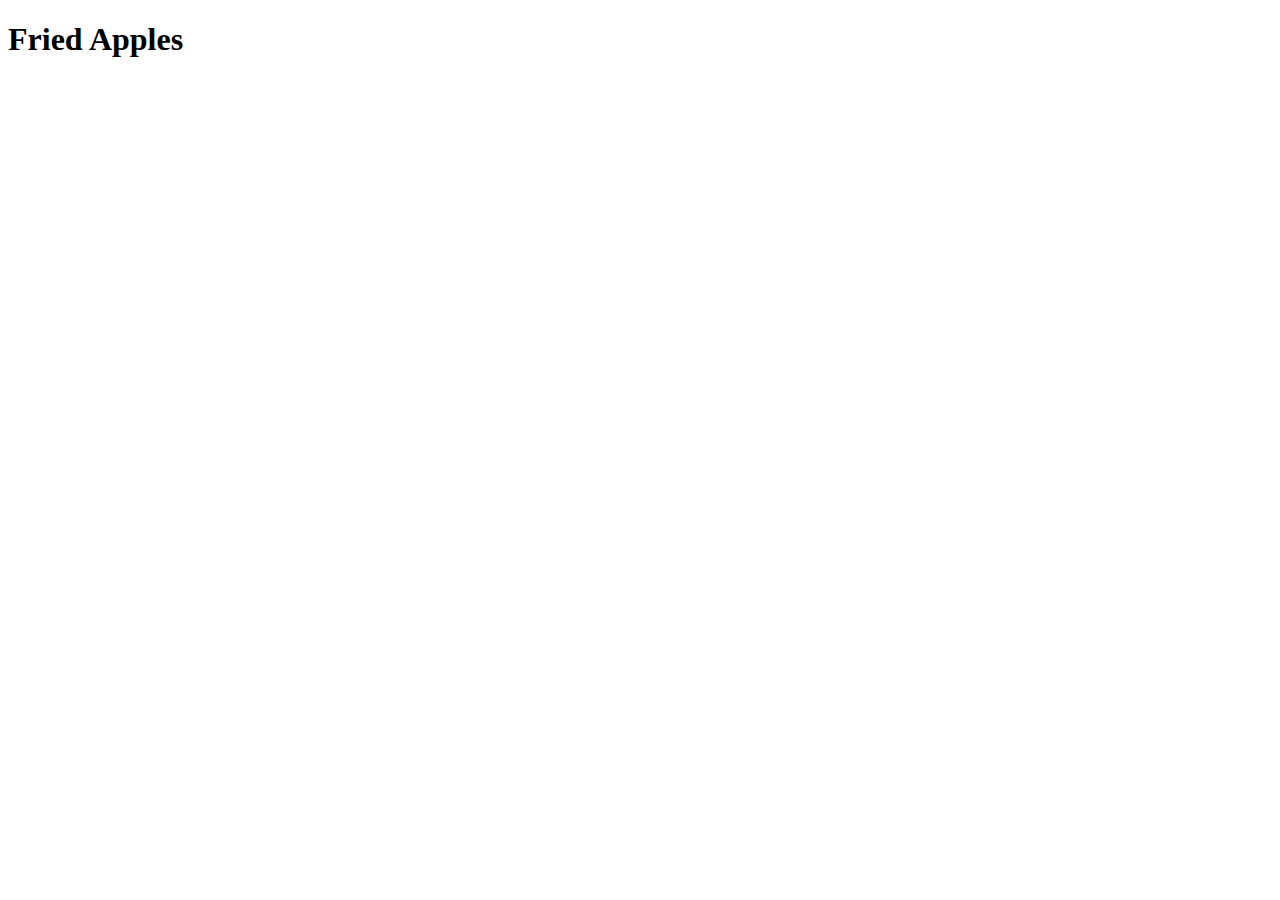
==== recipes/fried-apples.html @ fb2dc36c "feat: add fried apples recipe" ====
<!DOCTYPE html>
<html lang="en">
    <head>
        <meta charset="UTF-8">
        <!-- <meta name="viewport" content="width=device-width, initial-scale=1.0"> -->
        <title>Fried Apples - Recipe</title>
    </head>

    <body>
        <h1>Fried Apples</h1>
    </body>
</html>
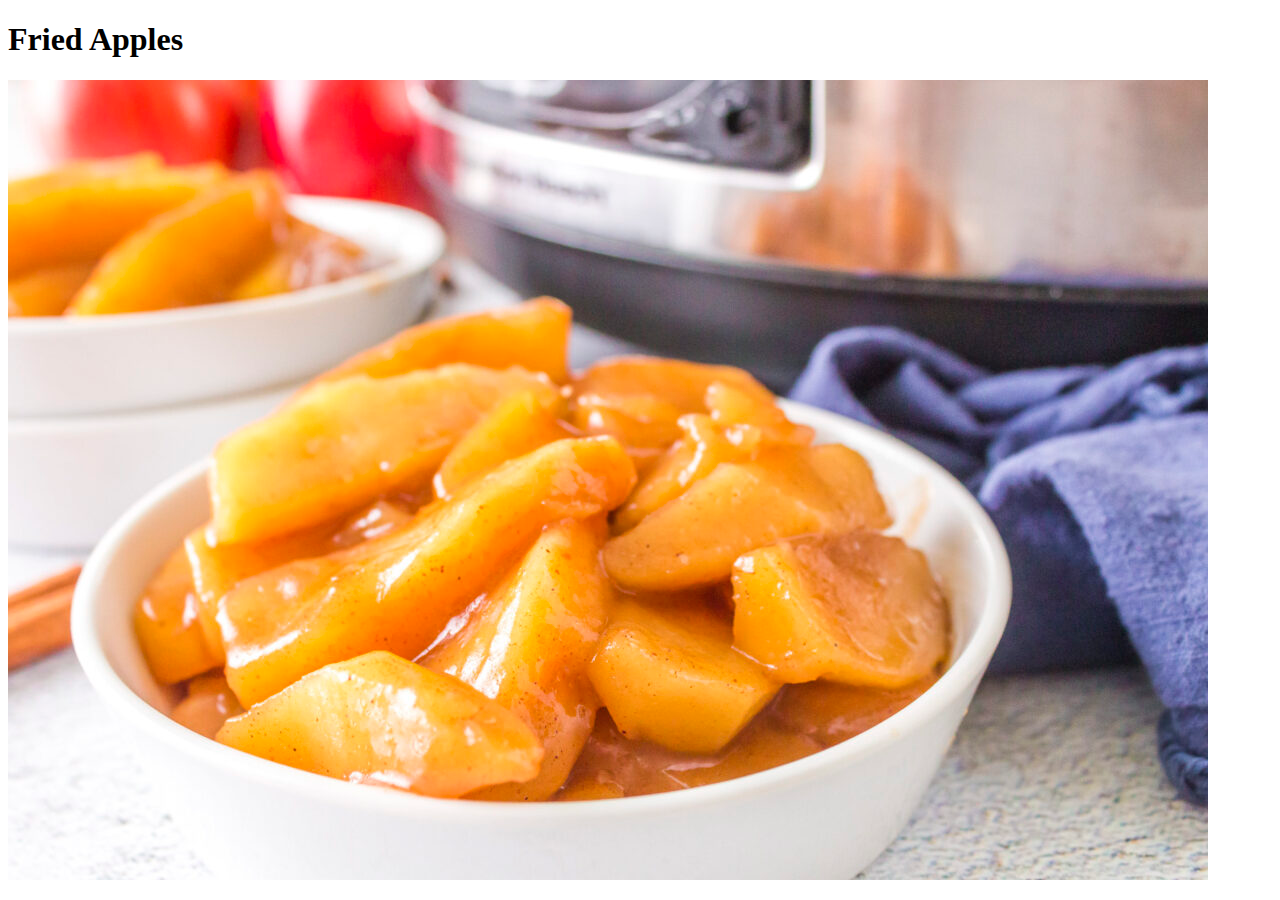
==== commit ed2ede7c: "docs: add image to fried apples recipe" ====
--- a/recipes/fried-apples.html
+++ b/recipes/fried-apples.html
@@ -8,5 +8,6 @@
 
     <body>
         <h1>Fried Apples</h1>
+        <img src="../images/fried-apples.jpg" alt="A bowl of glistening fried apples, topped with a generous swirl of whipped topping, sitting on a white countertop.">
     </body>
 </html>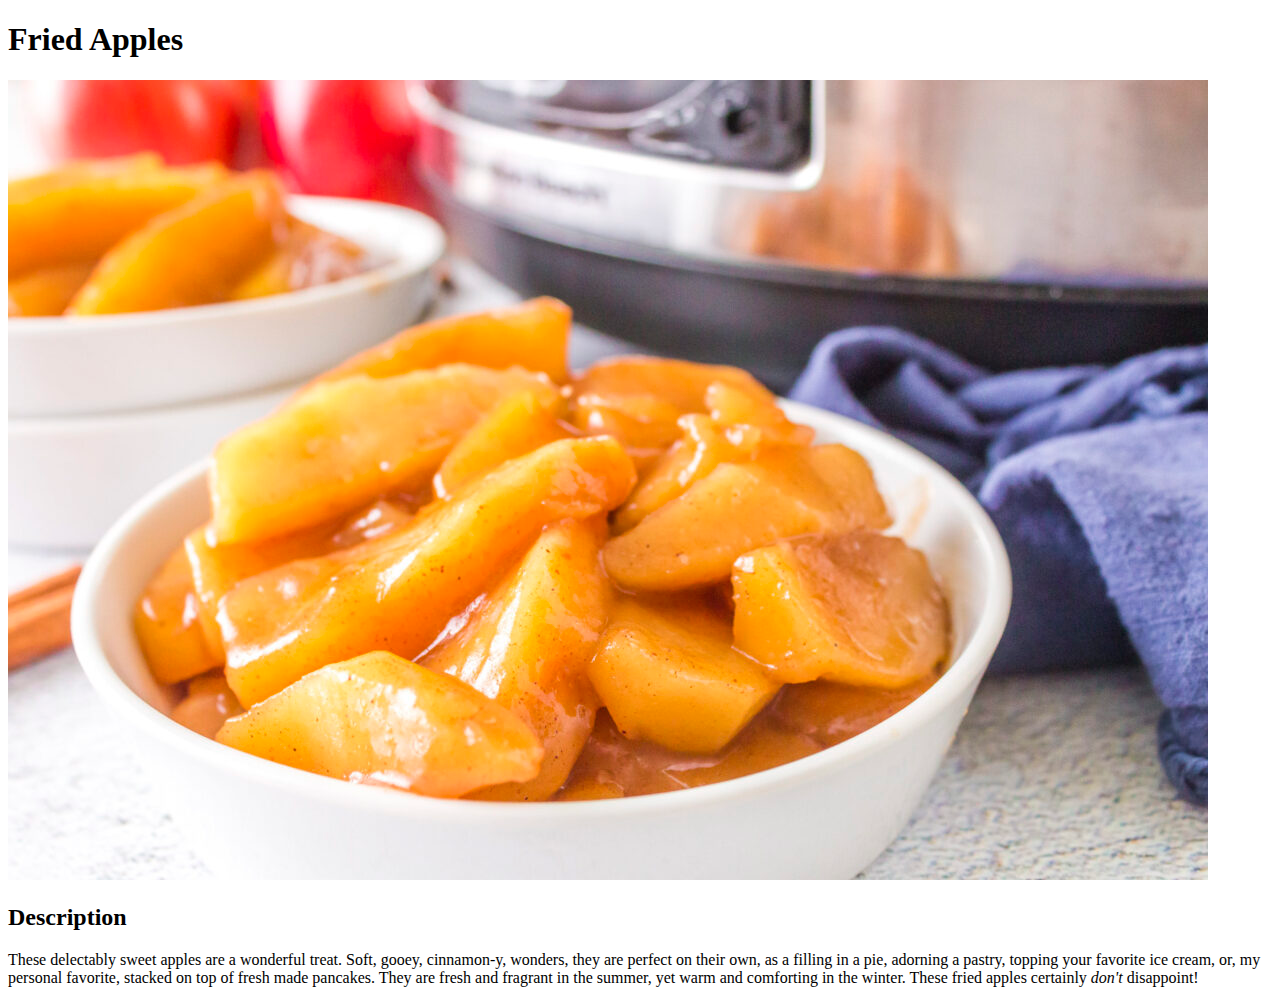
==== commit 9adb19a8: "docs: add description to fried apples recipe" ====
--- a/recipes/fried-apples.html
+++ b/recipes/fried-apples.html
@@ -9,5 +9,10 @@
     <body>
         <h1>Fried Apples</h1>
         <img src="../images/fried-apples.jpg" alt="A bowl of glistening fried apples, topped with a generous swirl of whipped topping, sitting on a white countertop.">
+        
+        <p><h2>Description</h2></p>
+        <p>These delectably sweet apples are a wonderful treat. Soft, gooey, cinnamon-y, wonders, they are perfect on their own, as a filling in a pie, adorning a
+            pastry, topping your favorite ice cream, or, my personal favorite, stacked on top of fresh made pancakes. They are fresh and fragrant in the summer,
+            yet warm and comforting in the winter. These fried apples certainly <em>don't</em> disappoint!</p>
     </body>
 </html>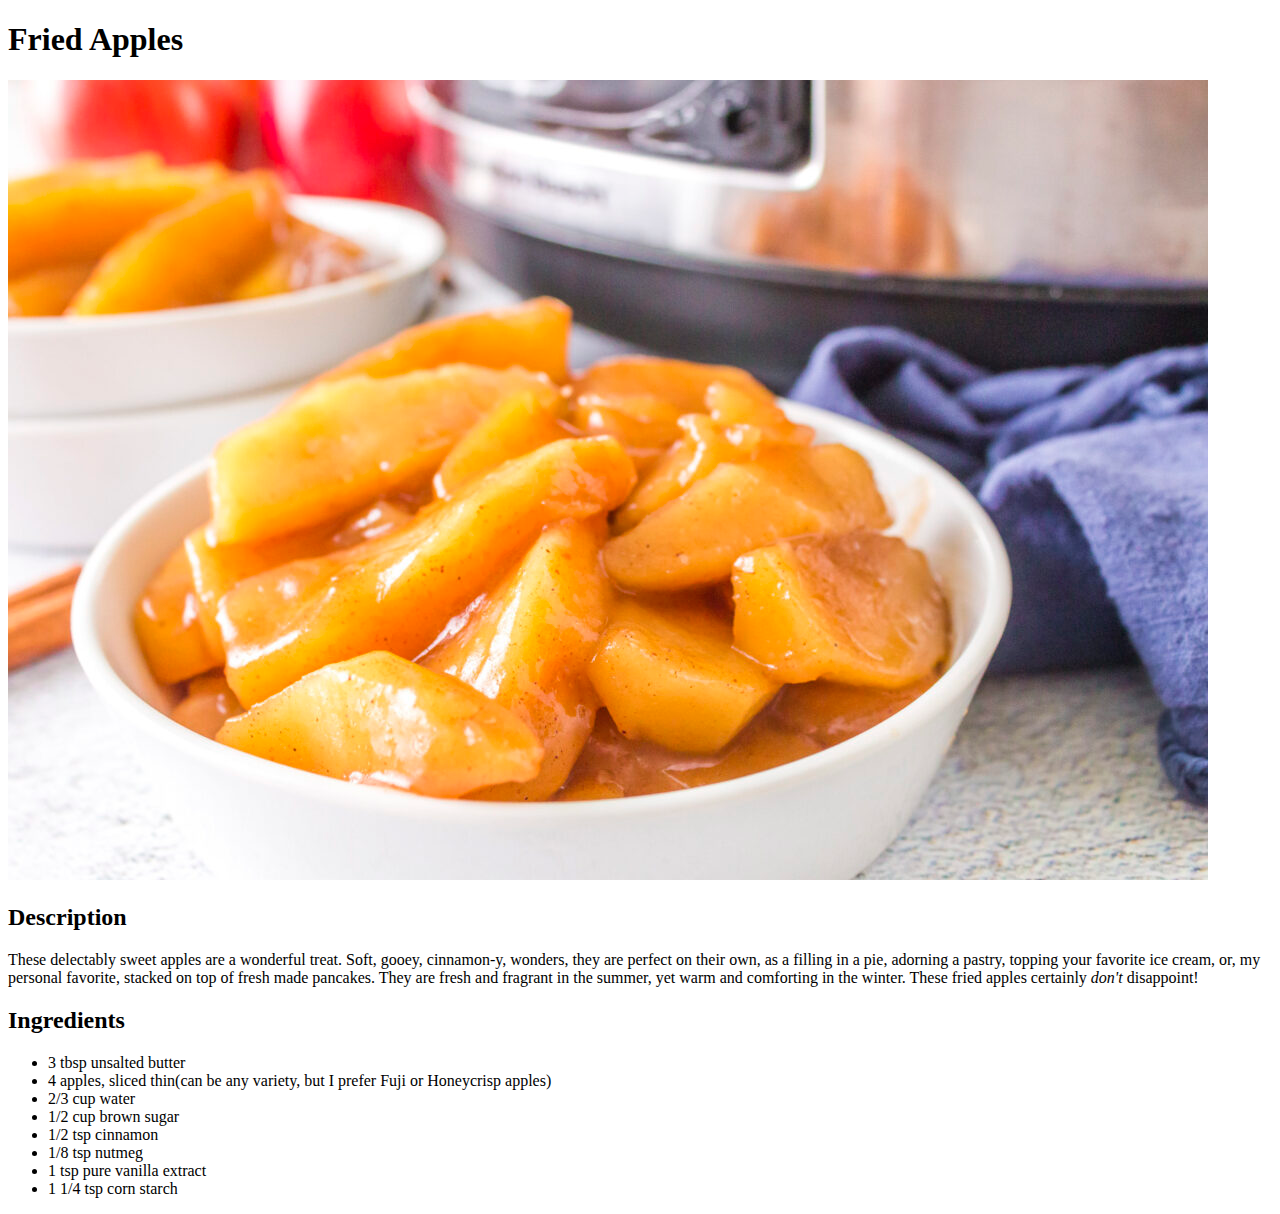
==== commit e579b4ac: "docs: add ingredients to fried apples recipe" ====
--- a/recipes/fried-apples.html
+++ b/recipes/fried-apples.html
@@ -14,5 +14,17 @@
         <p>These delectably sweet apples are a wonderful treat. Soft, gooey, cinnamon-y, wonders, they are perfect on their own, as a filling in a pie, adorning a
             pastry, topping your favorite ice cream, or, my personal favorite, stacked on top of fresh made pancakes. They are fresh and fragrant in the summer,
             yet warm and comforting in the winter. These fried apples certainly <em>don't</em> disappoint!</p>
+
+        <p><h2>Ingredients</h2></p>
+        <ul>
+            <li>3 tbsp unsalted butter</li>
+            <li>4 apples, sliced thin(can be any variety, but I prefer Fuji or Honeycrisp apples)</li>
+            <li>2/3 cup water</li>
+            <li>1/2 cup brown sugar</li>
+            <li>1/2 tsp cinnamon</li>
+            <li>1/8 tsp nutmeg</li>
+            <li>1 tsp pure vanilla extract</li>
+            <li>1 1/4 tsp corn starch</li>
+        </ul>
     </body>
 </html>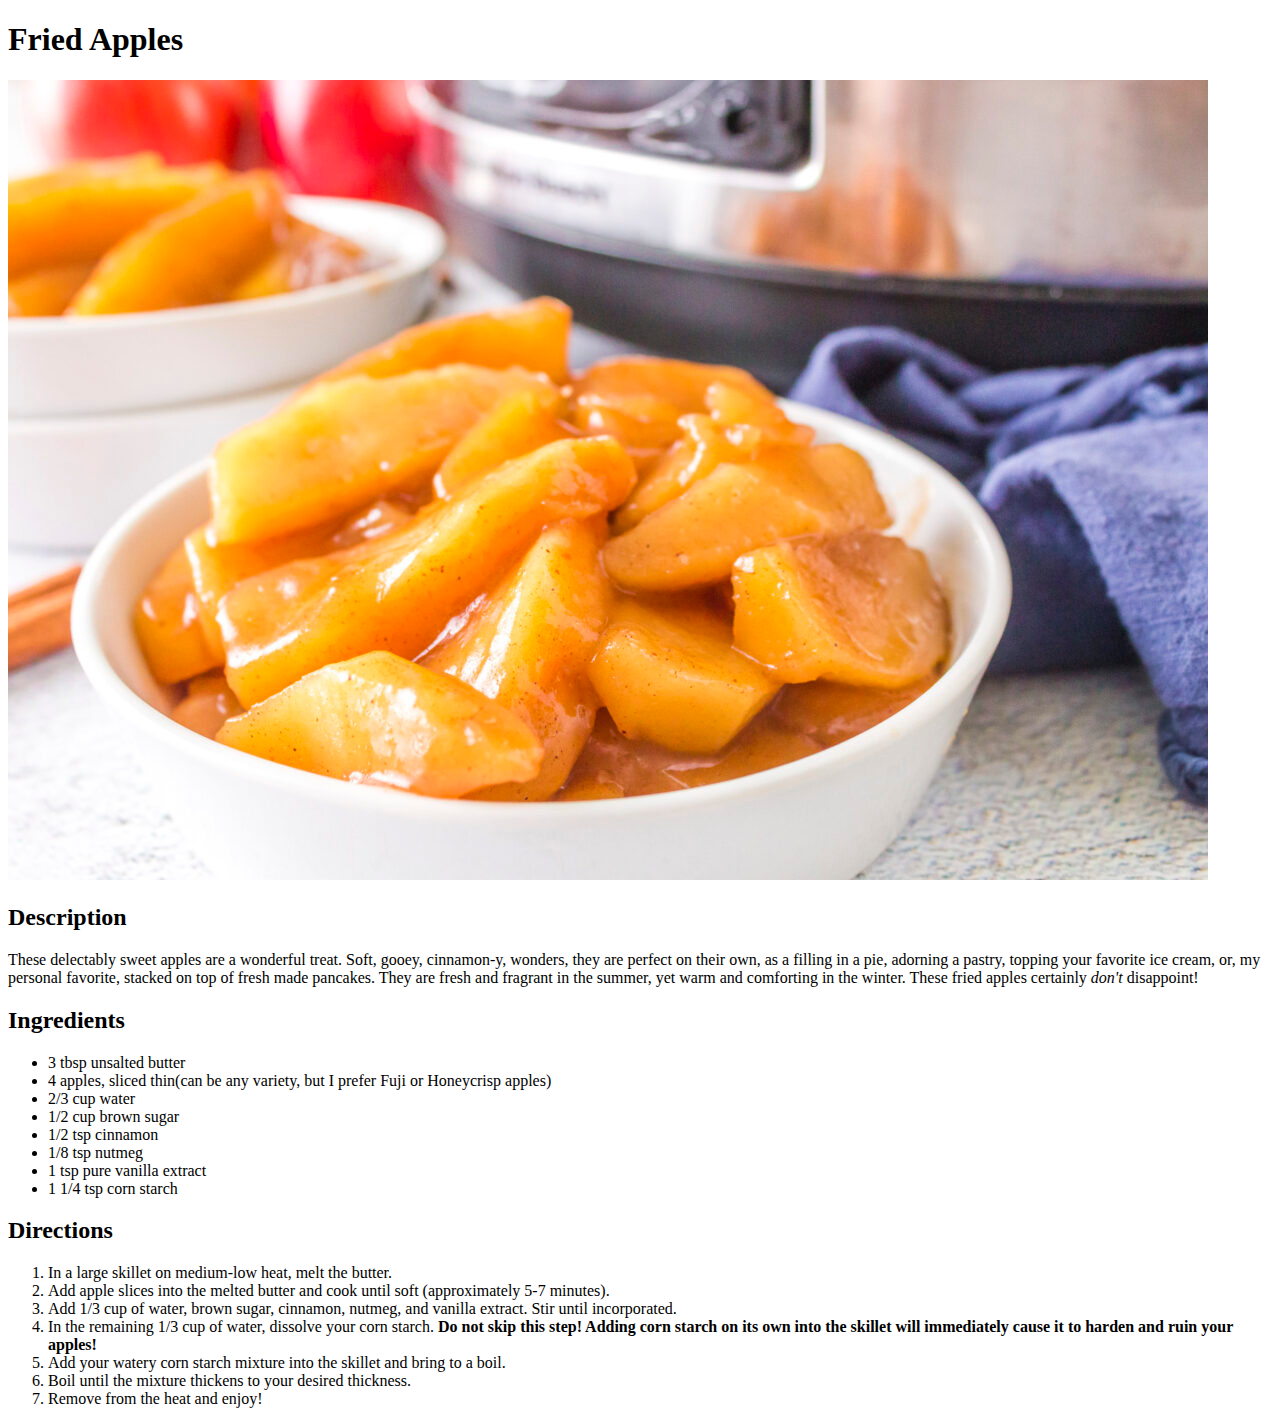
==== commit aeb45c1e: "docs: add directions to fried apples recipe" ====
--- a/recipes/fried-apples.html
+++ b/recipes/fried-apples.html
@@ -26,5 +26,17 @@
             <li>1 tsp pure vanilla extract</li>
             <li>1 1/4 tsp corn starch</li>
         </ul>
+
+        <p><h2>Directions</h2></p>
+        <ol type="1">
+            <li>In a large skillet on medium-low heat, melt the butter.</li>
+            <li>Add apple slices into the melted butter and cook until soft (approximately 5-7 minutes).</li>
+            <li>Add 1/3 cup of water, brown sugar, cinnamon, nutmeg, and vanilla extract. Stir until incorporated.</li>
+            <li>In the remaining 1/3 cup of water, dissolve your corn starch. <strong>Do not skip this step! Adding corn starch on its own into the skillet 
+                will immediately cause it to harden and ruin your apples!</strong></li>
+            <li>Add your watery corn starch mixture into the skillet and bring to a boil.</li>
+            <li>Boil until the mixture thickens to your desired thickness.</li>
+            <li>Remove from the heat and enjoy!</li>
+        </ol>
     </body>
 </html>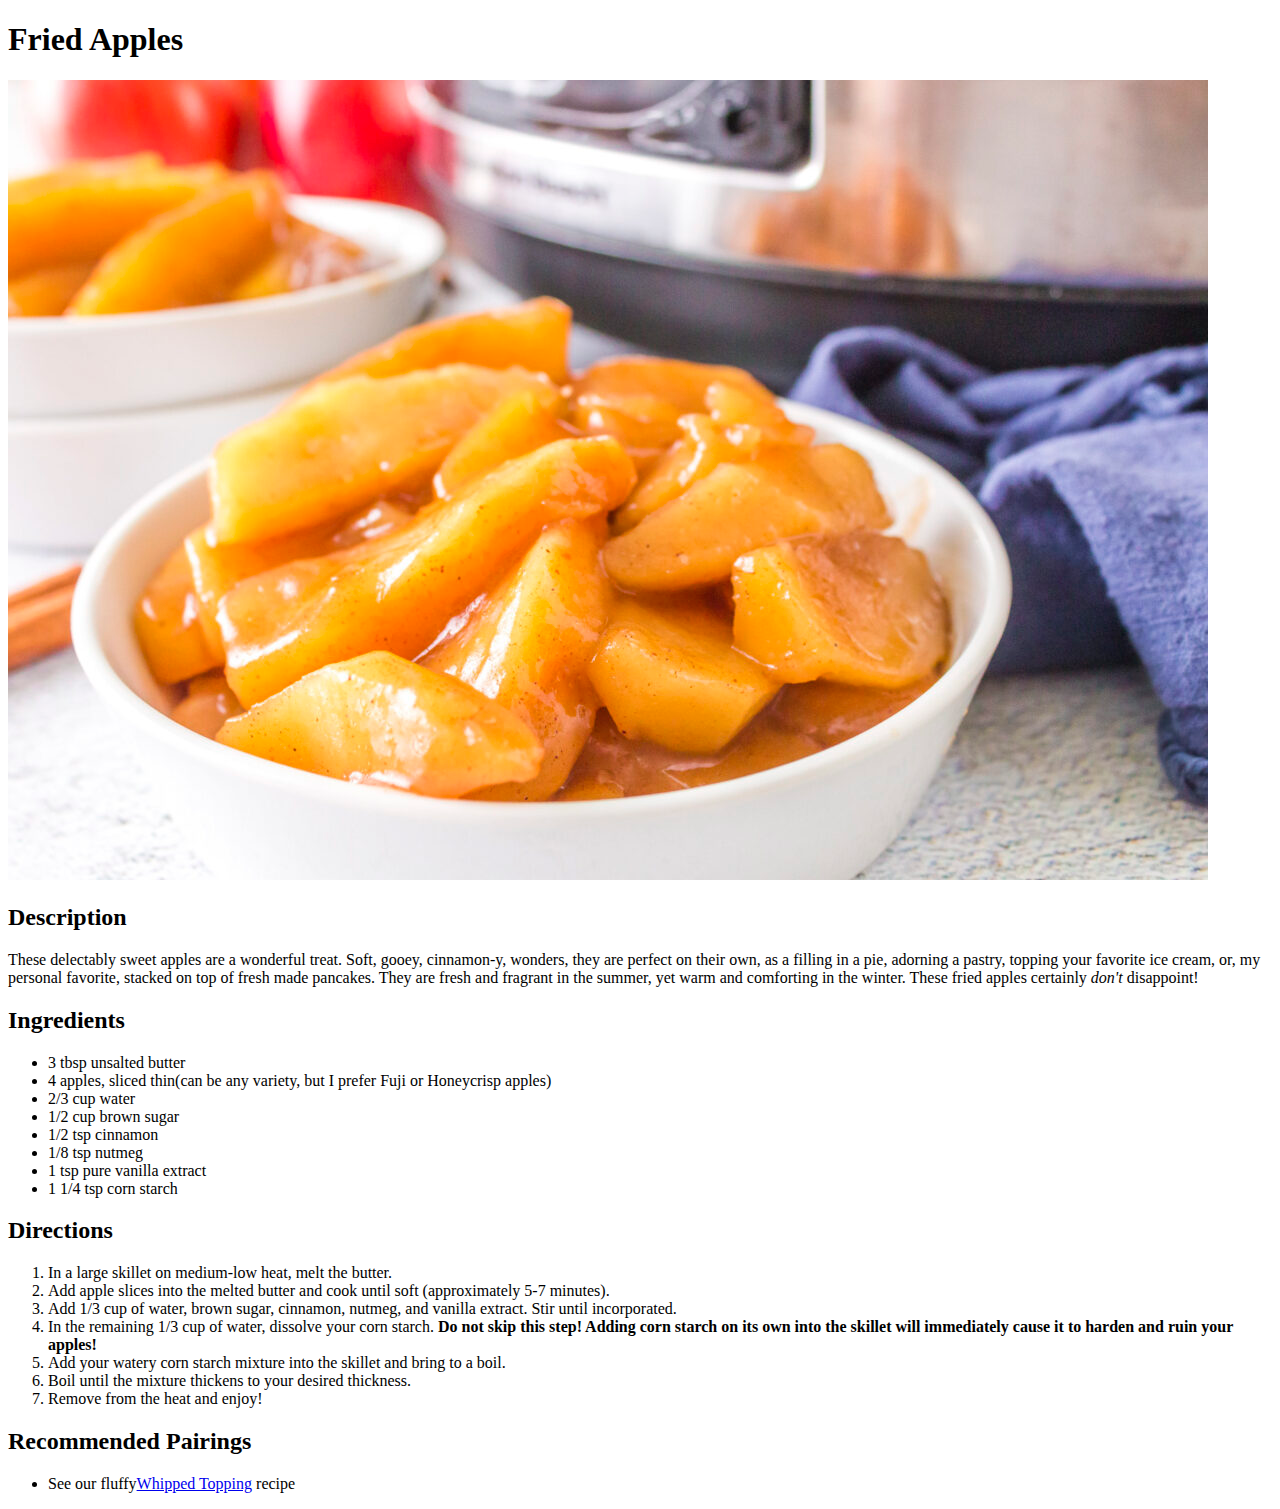
==== commit b8dc9439: "docs: add recommended pairings to fried apples" ====
--- a/recipes/fried-apples.html
+++ b/recipes/fried-apples.html
@@ -38,5 +38,10 @@
             <li>Boil until the mixture thickens to your desired thickness.</li>
             <li>Remove from the heat and enjoy!</li>
         </ol>
+
+        <p><h2>Recommended Pairings</h2></p>
+        <ul>
+            <li>See our fluffy<a href="./whipped-topping.html">Whipped Topping</a> recipe</li>
+        </ul>
     </body>
 </html>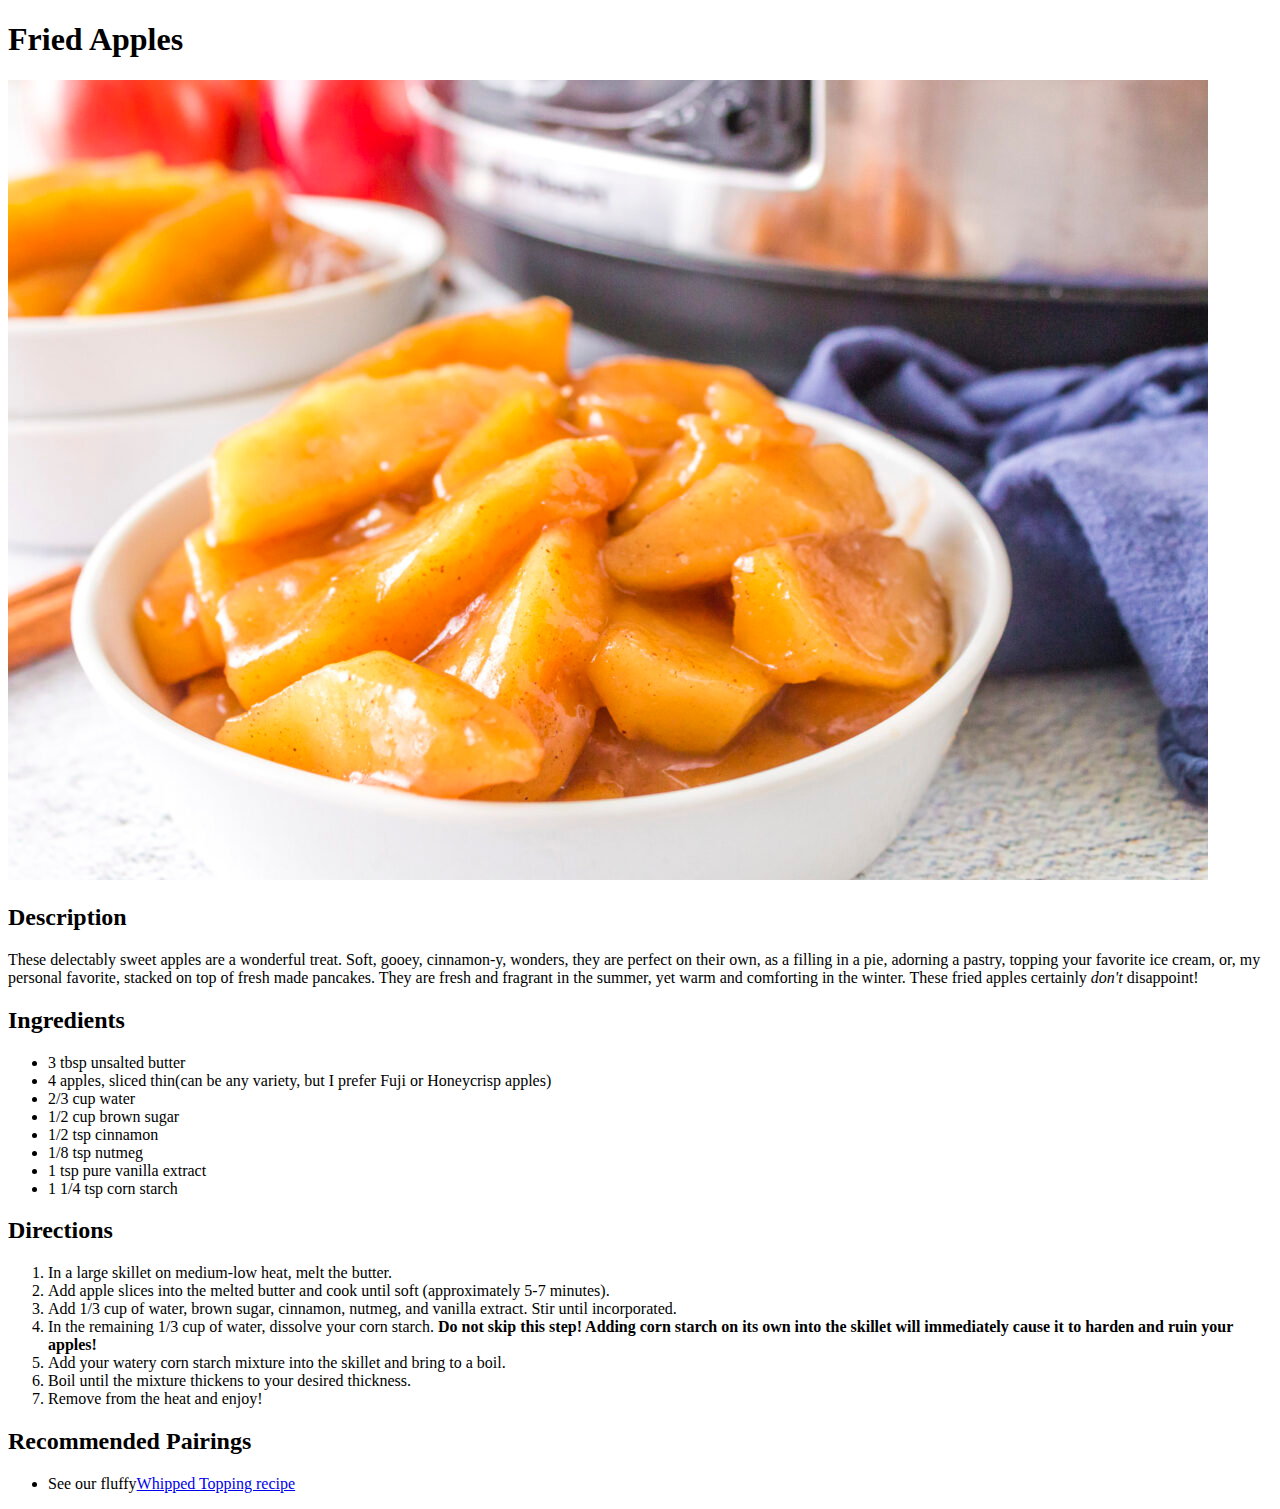
==== commit 7accc9f1: "docs: add "recipe" into recommended pairing link" ====
--- a/recipes/fried-apples.html
+++ b/recipes/fried-apples.html
@@ -41,7 +41,7 @@
 
         <p><h2>Recommended Pairings</h2></p>
         <ul>
-            <li>See our fluffy<a href="./whipped-topping.html">Whipped Topping</a> recipe</li>
+            <li>See our fluffy<a href="./whipped-topping.html">Whipped Topping recipe</a></li>
         </ul>
     </body>
 </html>